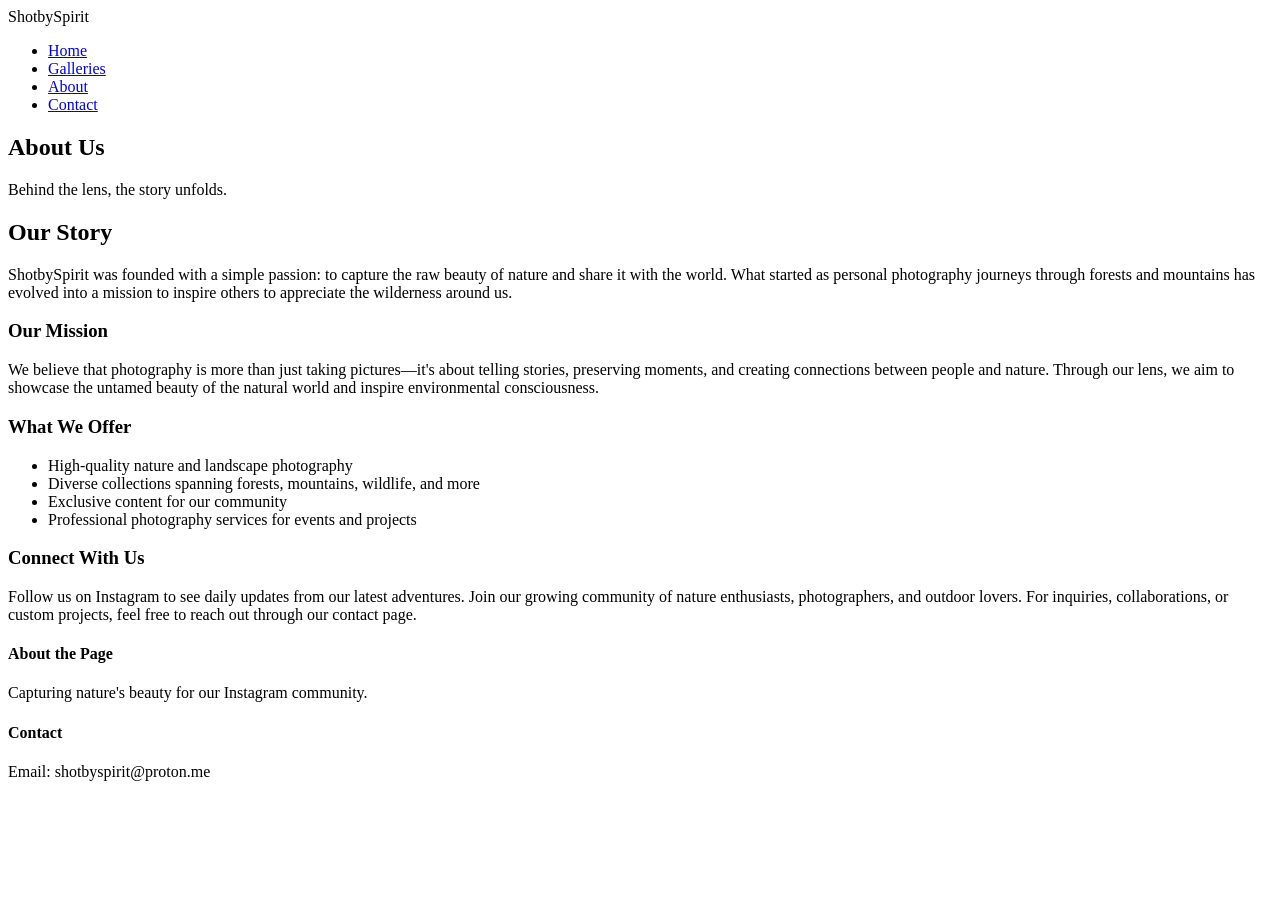
==== about.htm @ 696dffd6 "add about page with company mission and offerings" ====
<!DOCTYPE html>
<html lang="en">
<head>
    <meta charset="UTF-8">
    <meta name="viewport" content="width=device-width, initial-scale=1.0">
    <meta name="theme-color" content="#1a1a1a">
    <title>About | ShotbySpirit</title>
    <link rel="stylesheet" href="style.css">
    <link rel="manifest" href="manifest.json">
</head>
<body>

    <header class="main-header">
        <div class="container">
            <div class="logo">ShotbySpirit</div>
            <nav class="nav-bar">
                <ul>
                    <li><a href="index.htm">Home</a></li>
                    <li><a href="galleries.htm">Galleries</a></li>
                    <li><a href="about.htm" aria-current="page">About</a></li>
                    <li><a href="contact.htm">Contact</a></li>
                </ul>
            </nav>
        </div>
    </header>

    <section class="hero">
        <div class="hero-content">
            <h1 class="hero-title">About Us</h1>
            <p class="hero-subtitle">Behind the lens, the story unfolds.</p>
        </div>
    </section>

    <main class="container">
        <section class="about-section">
            <div class="about-content">
                <h2>Our Story</h2>
                <p>
                    ShotbySpirit was founded with a simple passion: to capture the raw beauty of nature and share it with the world. 
                    What started as personal photography journeys through forests and mountains has evolved into a mission to inspire 
                    others to appreciate the wilderness around us.
                </p>

                <h3>Our Mission</h3>
                <p>
                    We believe that photography is more than just taking pictures—it's about telling stories, preserving moments, 
                    and creating connections between people and nature. Through our lens, we aim to showcase the untamed beauty of 
                    the natural world and inspire environmental consciousness.
                </p>

                <h3>What We Offer</h3>
                <ul>
                    <li>High-quality nature and landscape photography</li>
                    <li>Diverse collections spanning forests, mountains, wildlife, and more</li>
                    <li>Exclusive content for our community</li>
                    <li>Professional photography services for events and projects</li>
                </ul>

                <h3>Connect With Us</h3>
                <p>
                    Follow us on Instagram to see daily updates from our latest adventures. Join our growing community of nature 
                    enthusiasts, photographers, and outdoor lovers. For inquiries, collaborations, or custom projects, feel free 
                    to reach out through our contact page.
                </p>
            </div>
        </section>
    </main>

    <footer class="main-footer">
        <div class="container">
            <div class="footer-col">
                <h4>About the Page</h4>
                <p>Capturing nature's beauty for our Instagram community.</p>
            </div>
            <div class="footer-col">
                <h4>Contact</h4>
                <p>Email: shotbyspirit@proton.me</p>
            </div>
        </div>
    </footer>

    <script>
        if ("serviceWorker" in navigator) {
            window.addEventListener("load", function () {
                navigator.serviceWorker.register("sw.js");
            });
        }
    </script>

</body>
</html>
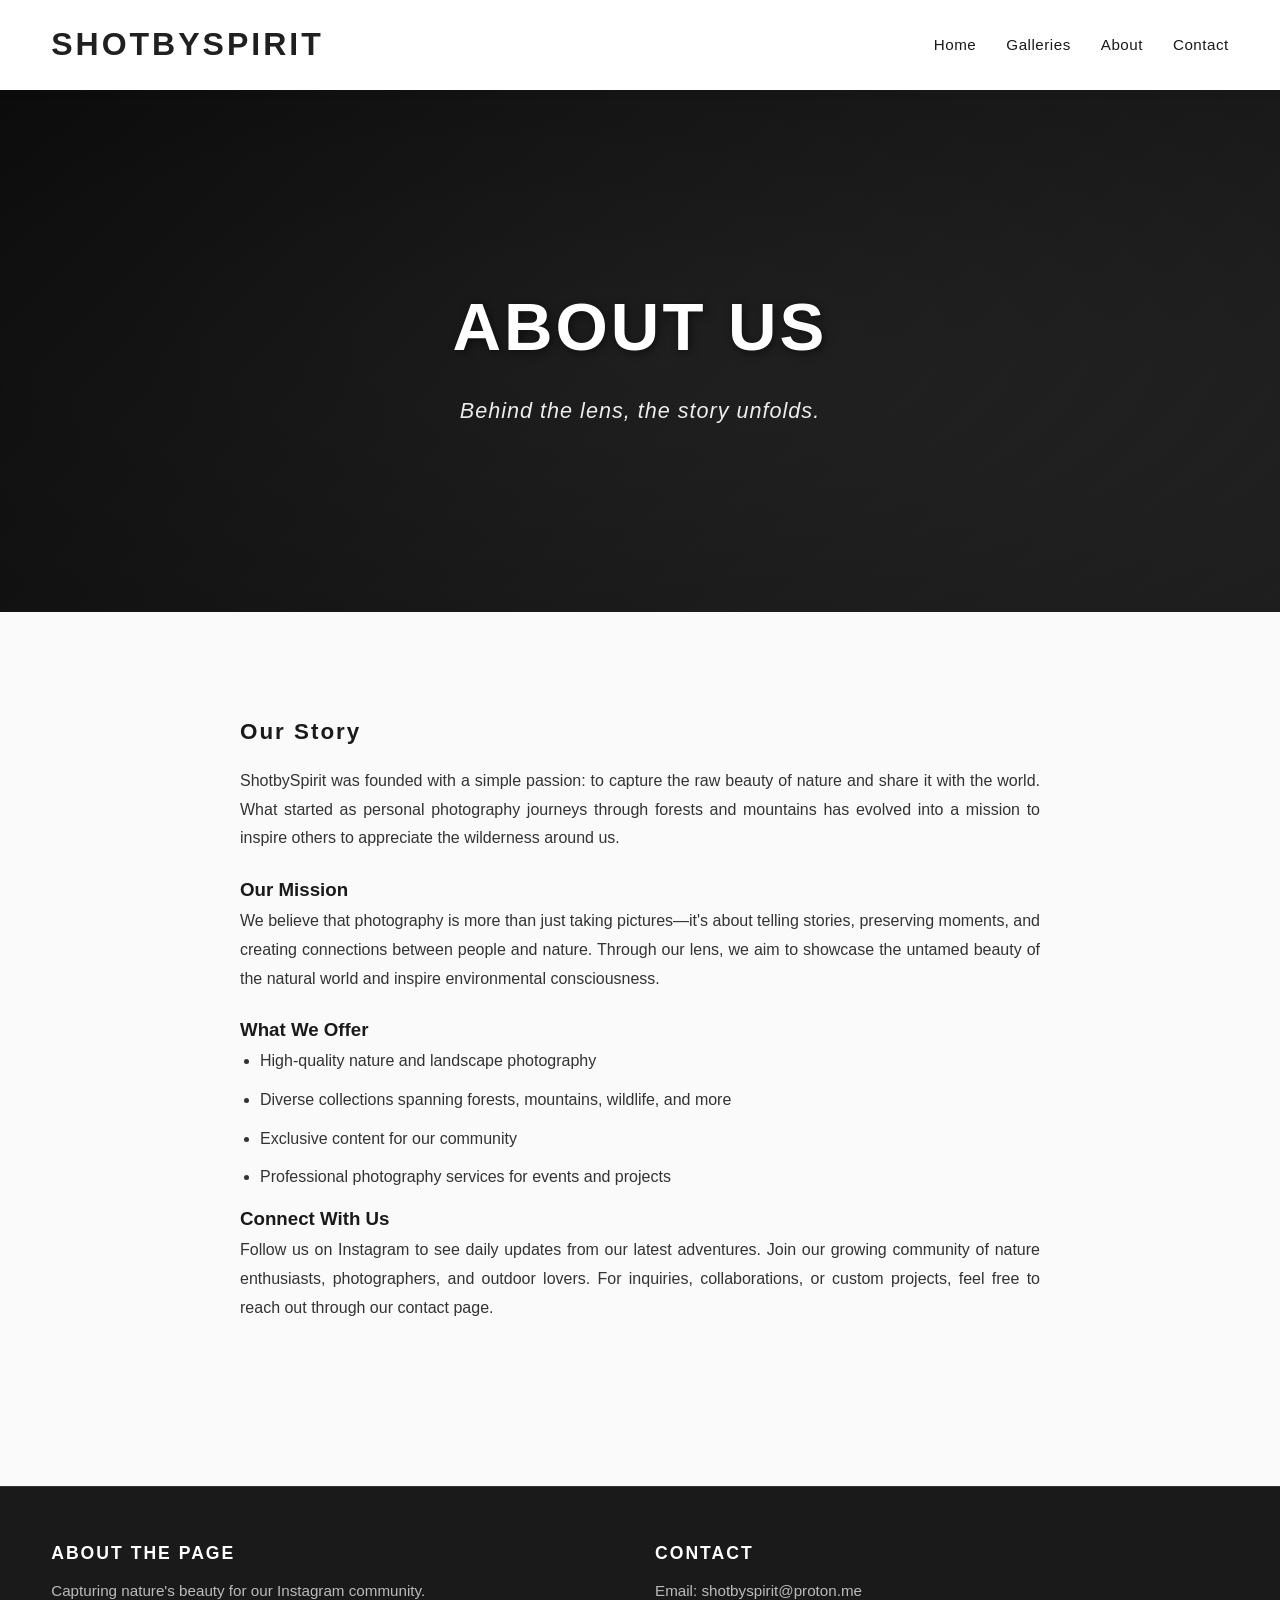
==== commit adfccfd4: "update service worker registration to include scope and error handling" ====
--- a/about.htm
+++ b/about.htm
@@ -82,7 +82,9 @@
     <script>
         if ("serviceWorker" in navigator) {
             window.addEventListener("load", function () {
-                navigator.serviceWorker.register("sw.js");
+                navigator.serviceWorker.register("./sw.js", { scope: "./" }).catch(function (error) {
+                    console.error("Service worker registration failed:", error);
+                });
             });
         }
     </script>
--- a/style.css
+++ b/style.css
@@ -0,0 +1 @@
+:root{--bg:#fafafa;--paper:#ffffff;--text:#1a1a1a;--muted:#666666;--dark:#111111;--dark-soft:#2b2b2b;--line:#dddddd;--elev-1:0 8px 30px rgba(0, 0, 0, 0.08);--elev-2:0 16px 50px rgba(0, 0, 0, 0.15);--ease:0.28s ease}*{margin:0;padding:0;box-sizing:border-box}html{scroll-behavior:smooth}body{font-family:"Segoe UI",Tahoma,Geneva,Verdana,sans-serif;line-height:1.6;color:var(--text);background:var(--bg)}.container{width:min(92%,1200px);margin:0 auto}.main-header{background:var(--paper);color:var(--text);padding:1.2rem 0;position:sticky;top:0;z-index:100;box-shadow:0 2px 10px rgba(0,0,0,.05);transition:box-shadow var(--ease)}.main-header:hover{box-shadow:0 4px 20px rgba(0,0,0,.08)}.main-header .container{display:flex;align-items:center;justify-content:space-between;gap:20px}.logo{font-size:2rem;font-weight:700;letter-spacing:3px;color:#202020;text-transform:uppercase;transition:opacity var(--ease);cursor:pointer}.logo:hover{opacity:.7}.nav-bar ul{list-style:none;display:flex;align-items:center;gap:30px}.nav-bar ul li a{color:var(--text);text-decoration:none;font-weight:500;font-size:.95rem;letter-spacing:.5px;position:relative;transition:color var(--ease)}.nav-bar ul li a::after{content:"";position:absolute;bottom:-5px;left:0;width:0;height:2px;background:#000;transition:width var(--ease)}.nav-bar ul li a:hover{color:var(--muted)}.nav-bar ul li a:hover::after{width:100%}.hero{min-height:58vh;background:linear-gradient(135deg,var(--dark) 0,var(--dark-soft) 100%);display:grid;place-items:center;color:#fff;text-align:center;position:relative;overflow:hidden}.hero::before{content:"";position:absolute;inset:0;background:radial-gradient(ellipse at center,transparent 0,rgba(0,0,0,.3) 100%);z-index:1}.hero-content{position:relative;z-index:2;animation:fadeInUp .8s ease-out}@keyframes fadeInUp{from{opacity:0;transform:translateY(30px)}to{opacity:1;transform:translateY(0)}}.hero-title{font-size:clamp(2rem, 6vw, 4.2rem);font-weight:700;letter-spacing:3px;margin-bottom:14px;text-transform:uppercase;text-shadow:2px 2px 8px rgba(0,0,0,.5)}.hero-subtitle{font-size:clamp(1rem, 2.2vw, 1.35rem);font-weight:300;letter-spacing:1px;font-style:italic;opacity:.92}.gallery-grid{margin:60px 0;display:grid;grid-template-columns:repeat(4,minmax(0,1fr));gap:22px}.column{background:var(--paper);overflow:hidden;box-shadow:var(--elev-1);text-align:center;transition:transform var(--ease),box-shadow var(--ease);content-visibility:auto;contain-intrinsic-size:360px}.column:hover{transform:translateY(-8px);box-shadow:var(--elev-2)}.column picture{display:block}.column img{width:100%;height:300px;object-fit:cover;display:block;transition:transform .45s ease}.column:hover img{transform:scale(1.06)}.column h2{font-size:1.05rem;color:var(--text);font-weight:600;padding:18px 12px;letter-spacing:1px;text-transform:uppercase;background:var(--paper);transition:background-color var(--ease),color var(--ease)}.column:hover h2{background:#f0f0f0;color:#000}.main-footer{background:var(--text);color:#fff;padding:52px 0;margin-top:84px;border-top:1px solid #333}.main-footer .container{display:grid;grid-template-columns:repeat(2,minmax(0,1fr));gap:30px}.footer-col h4{font-size:1.1rem;margin-bottom:10px;color:#fff;letter-spacing:2px;text-transform:uppercase;font-weight:700}.footer-col p{font-size:.95rem;line-height:1.8;color:#bbb}.about-section{padding:60px 0}.about-content{max-width:800px;margin:0 auto;line-height:1.8}.about-content h2{font-size:2.2rem;margin-bottom:30px;color:var(--text);font-weight:700;letter-spacing:2px}.about-content p{font-size:1rem;color:#333;margin-bottom:20px;text-align:justify}.about-content h2{font-size:1.4rem;margin-top:40px;margin-bottom:15px;color:var(--text);font-weight:600}.about-content ul{margin-left:20px}.about-content ul li{margin-bottom:10px;color:#333}.contact-section{padding:60px 0;margin-bottom:60px}.contact-container{max-width:700px;margin:0 auto}.contact-section h2{font-size:2.2rem;margin-bottom:30px;color:var(--text);font-weight:700;letter-spacing:2px;text-align:center}.form-group{margin-bottom:25px}.form-group label{display:block;margin-bottom:8px;font-weight:600;color:var(--text);font-size:.95rem;letter-spacing:.5px}.form-group input,.form-group textarea{width:100%;padding:12px 15px;border:1px solid var(--line);border-radius:4px;font-family:inherit;font-size:.95rem;transition:border-color var(--ease),box-shadow var(--ease)}.form-group input:focus,.form-group textarea:focus{outline:0;border-color:#000;box-shadow:0 0 0 3px rgba(0,0,0,.1)}.form-group textarea{resize:vertical;min-height:150px}.submit-btn{background:var(--text);color:#fff;padding:14px 40px;border:none;border-radius:4px;font-size:.95rem;font-weight:600;letter-spacing:1px;text-transform:uppercase;cursor:pointer;transition:transform var(--ease),box-shadow var(--ease),background-color var(--ease);width:100%}.submit-btn:hover{background:#333;transform:translateY(-2px);box-shadow:0 8px 20px rgba(0,0,0,.15)}.contact-info{display:grid;grid-template-columns:repeat(2,minmax(0,1fr));gap:30px;margin-top:60px;padding-top:60px;border-top:1px solid var(--line)}.info-item h2{font-size:1.1rem;margin-bottom:10px;color:var(--text);font-weight:600;letter-spacing:1px;text-transform:uppercase}.info-item p{color:var(--muted);font-size:.95rem;line-height:1.6}@media (max-width:1100px){.gallery-grid{grid-template-columns:repeat(2,minmax(0,1fr))}}@media (max-width:700px){.main-header .container{flex-direction:column}.nav-bar ul{gap:16px;flex-wrap:wrap;justify-content:center}.gallery-grid{margin:40px 0;grid-template-columns:1fr}.column img{height:250px}.contact-info,.main-footer .container{grid-template-columns:1fr}.hero{min-height:48vh}}@media (prefers-reduced-motion:reduce){html{scroll-behavior:auto}*,::after,::before{animation:none!important;transition:none!important}}
